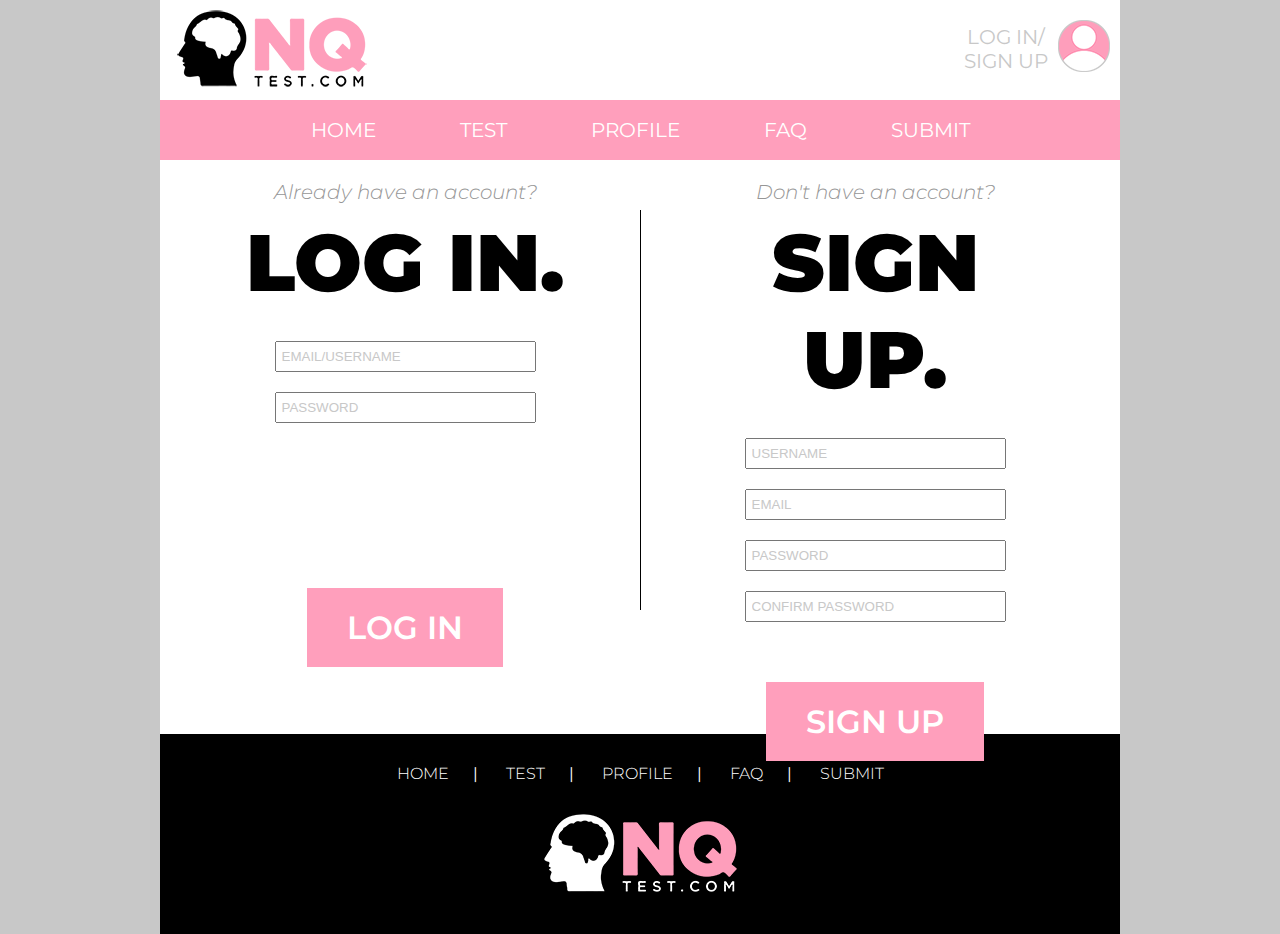
==== profile.html @ e5466728 "added files" ====
<!DOCTYPE html>
<html xmlns="http://www.w3.org/1999/xhtml" lang="en">
	<head>
		<title>NQ TEST | LOG IN/SIGN UP </title>
		<meta charset="utf-8"/>
		<link href="https://fonts.googleapis.com/css?family=Montserrat:300,300i,600,900" rel="stylesheet">
		<link rel="stylesheet" type="text/css" href="css/style.css">
		<link rel='shortcut icon' type='image/x-icon' href='img/favicon.ico' />
	</head>

	<body>
		<div class="wrapper">
			<header>
				<img src="img/logoSmall.png" class="logo"/>
				<div class="headerProfile">
					<a href="profile.html">LOG IN/<br>SIGN UP</a>
					<img src="img/userSmall.png" class="logo"/>
				</div>
			</header>
			<nav>
				<a href = "index.html">HOME</a>
				<a href = "test.html">TEST</a>
				<a href = "profile.html">PROFILE</a>
				<a href = "faq.html">FAQ</a>
				<a href = "submit.html">SUBMIT</a>
			</nav>
				<div class="logIn">
					<h3>Already have an account?</h3>
					<h1>LOG IN.</h1>
					<form action="/action_page.php">
						<input type="text" placeholder="EMAIL/USERNAME" class="logInInput">
						<input type="text" placeholder="PASSWORD" class="logInInput">
					</form>
					<div class="spacer2"></div>
					<div class="bigButton">
						<a href="#">LOG IN</a>
					</div>
				</div>
				<img src="img/line.png" class="line"/>
				<div class="signUp">
					<h3>Don't have an account?</h3>
					<h1>SIGN UP.</h1>
					<form action="/action_page.php">
						<input type="text" placeholder="USERNAME" class="logInInput">
						<input type="text" placeholder="EMAIL" class="logInInput">
						<input type="text" placeholder="PASSWORD" class="logInInput">
						<input type="text" placeholder="CONFIRM PASSWORD" class="logInInput">
					</form>
					<div class="bigButton">
						<a href="#">SIGN UP</a>
					</div>
				</div>
			<footer>
				<div class="footerNav">
					<a href = "index.html">HOME</a>|
					<a href = "test.html">TEST</a>|
					<a href = "profile.html">PROFILE</a>|
					<a href = "faq.html">FAQ</a>|
					<a href = "submit.html">SUBMIT</a>
				</div>
				<img src="img/logoWhiteSmall.png"/>
			</footer>
		</div>
	</body>
</html>
---- css/style.css ----
header{
	height: 100px;
	background-color: #FFF;
}

header{

}


nav{
	text-align: center;
	background-color: #ff9fbc;
}

nav a{
	text-decoration: none;
	color: white;
	font-size: 1.25em;
	margin: 0px;
	line-height: 60px;
	margin-left: 2em;
	margin-right: 2em;
}

a{
	text-decoration: none;
}

body{
	margin: 0px; /* Often browsers have a 5px margin by default */
	font-family: 'Montserrat', sans-serif;
	background-color: #C8C8C8;
}

footer{
	height: 200px;
	background-color: #000;
	margin-top: 70px;
	text-align: center;
}

div{
	margin-top: 5px;
	margin-bottom: 5px;
}

h1{
	margin-bottom: 20px;
	margin-top: 40px;
	font-size: 5em;
	font-weight: 900;
}

h2{
	margin-bottom: 40px;
	font-size: 1.25em;
	font-weight: 300;
	font-style: italic;
	color: #969696;
	margin-top: -15px;
}

h3{
	margin-bottom: -30px;
	font-size: 1.25em;
	font-weight: 300;
	font-style: italic;
	color: #969696;
	margin-top: 15px;
}

h4{
	font-size: 1.25em;
	font-weight: 900;
	color: #ff9fbc;
	margin-top: 15px;
	margin-bottom: -10px;
}

h5{
	margin-top: -5px;
	margin-left: 10px;
	color: #000;
	font-size: 1em;
	font-weight: 300;
}

h6{
	margin-bottom: 20px;
	margin-top: 0px;
	font-size: 1.25em;
	font-weight: 900;
}

p{
	font-size:1em;
}


a:hover{
	text-decoration: none;
	color: black;
}

.logo{
	float: left;
}

.headerProfile{
	float: right;
}

.headerProfile a{
	font-size: 1.25em;
	margin-top: 20px;
	float: left;
	color: #C8C8C8;
}

.headerProfile a:hover{
	color: #ff9fbc;
}

.headerProfile img{
	margin-top: 15px;
	margin-left: 10px;
	margin-right: 10px;
	float: right;
}

.wrapper{
	width: 960px;
	margin: auto;
	text-align: center;
	background-color: #FFF;
}

.textHolder{
	width: 720px;
	margin: auto;
	text-align: center;
	justify-content: center;
}

.textHolderFAQ{
	text-align: left;
}

.image{

}

.bigButton{
	margin-top: 70px;
	margin-left: auto;
	margin-right: auto;
	text-align: center;
}

.bigButton a{
	font-size: 2em;
	font-weight: 600;
	color: #FFF;
	background-color: #ff9fbc;
	padding: 20px 40px;
	position: relative;
}

.bigButton a:hover{
	background-color: #ef8fac;
}

.bigButton a:active{
	top: 4px;
	background-color: #ef8fac;
}

.footerNav{
	color: white;
	font-size: 1em;
	padding-top: 30px;
	margin-bottom: 20px;
}

.footerNav a{
	font-weight: 300;
	text-decoration: none;
	color: white;
	font-size: 1em;
	margin-left: 1.5em;
	margin-right: 1.5em;
}

.testAdviceWrapper{
	margin: auto;
	display: flex;
	flex-wrap: wrap;
	justify-content: center;
}

.testAdvice{
	width: 350px;
}

.logIn{
	width: 350px;
	float: left;
	margin-left: 70px;
}

.signUp{
	width: 350px;
	float: right;
	margin-right: 70px;
}

.spacer1{
	height: 500px;
}

.spacer2{
	height: 100px;
}

.logInInput{
	width: 250px;
	height: 25px;
	margin: 10px;
	padding-left: 5px;
	color: #000;
}

.line{
	margin-top: 50px;
	margin-bottom: 50px;
}

.messageInput{
	width: 600px;
	height: 175px;
	margin-top: 10px;
	margin-bottom: 10px;
	padding-left: 5px;
	color: #000;

	padding-top: -80px;
	font-family: "Montserrat", sans-serif;
}

.imageChooser{
	margin-left: 70px;
}

.memeImage{
	margin-top: 20px;
	margin-bottom: 20px;
}

.option{
	margin-left: 100px;
	display: table;
}

.nextButton{
	border:	none;
	outline: none;
	margin-left: auto;
	margin-right: auto;
	margin-top: 30px;
	margin-bottom: -10px;
	background: #ff9fbc;
	position: relative;
}

.nextButton:hover{
	background: #ef8fac;
}

.nextButton:active{
	top: 4px;
}

.nextButton p{
	font-family: "Montserrat", sans-serif;
	font-size: 2.5em;
	font-weight: 600;
	color: #FFF;
	margin-left: 30px;
	margin-right: 30px;
	margin-top: 20px;
	margin-bottom: 20px;
}

.NQ{
	margin-bottom: 20px;
	margin-top: 40px;
	font-size: 3em;
	font-weight: 900;
}

.woke{
	margin-top: 0px;
	width: 150px;
	height: 20px;
	float: left;
}

.normie{
	width: 50px;
	margin: auto;
}

.turboNormie{
	margin-top: -44px;
	width: 150px;
	height: 20px;
	float: right;
}

::-webkit-input-placeholder { /* WebKit, Blink, Edge */
    color:    #C8C8C8;
}
:-moz-placeholder { /* Mozilla Firefox 4 to 18 */
   color:    #C8C8C8;
   opacity:  1;
}
::-moz-placeholder { /* Mozilla Firefox 19+ */
   color:    #C8C8C8;
   opacity:  1;
}
:-ms-input-placeholder { /* Internet Explorer 10-11 */
   color:    #C8C8C8;
}
::-ms-input-placeholder { /* Microsoft Edge */
   color:    #C8C8C8;
}
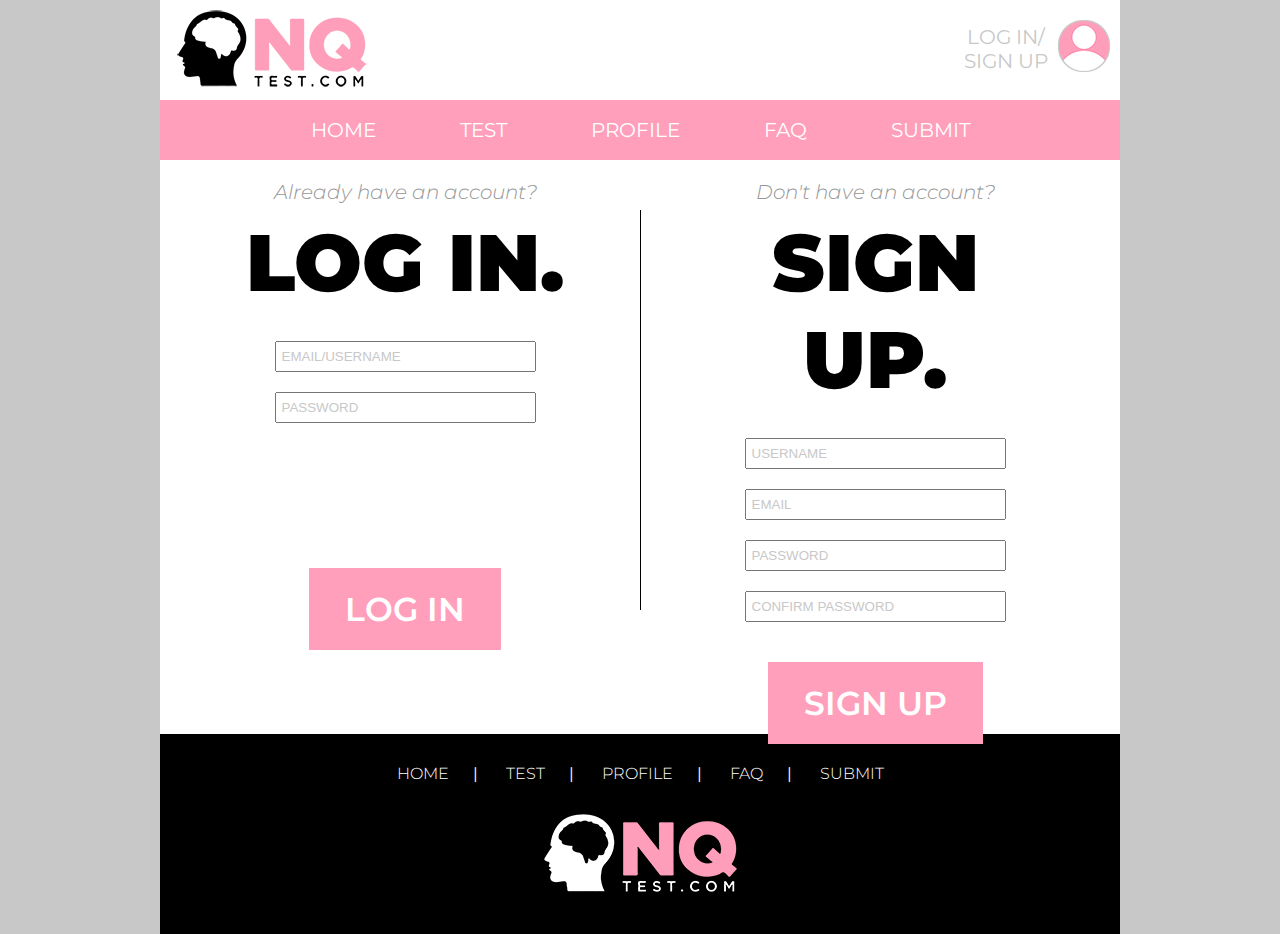
==== commit 9b9cea05: "improvements to signup and submit" ====
--- a/profile.html
+++ b/profile.html
@@ -28,27 +28,28 @@
 					<h3>Already have an account?</h3>
 					<h1>LOG IN.</h1>
 					<form action="/action_page.php">
-						<input type="text" placeholder="EMAIL/USERNAME" class="logInInput">
-						<input type="text" placeholder="PASSWORD" class="logInInput">
+						<input type="text" placeholder="EMAIL/USERNAME" name="email/username" class="logInInput" required>
+						<input type="password" placeholder="PASSWORD" name="password" class="logInInput" required>
+						<div class="spacer2"></div>
+						<button class="nextButton" type="submit">
+							<p>LOG IN</p>
+						</button>
 					</form>
-					<div class="spacer2"></div>
-					<div class="bigButton">
-						<a href="#">LOG IN</a>
-					</div>
 				</div>
 				<img src="img/line.png" class="line"/>
 				<div class="signUp">
 					<h3>Don't have an account?</h3>
 					<h1>SIGN UP.</h1>
 					<form action="/action_page.php">
-						<input type="text" placeholder="USERNAME" class="logInInput">
-						<input type="text" placeholder="EMAIL" class="logInInput">
-						<input type="text" placeholder="PASSWORD" class="logInInput">
-						<input type="text" placeholder="CONFIRM PASSWORD" class="logInInput">
+						<input type="text" placeholder="USERNAME" name="username" class="logInInput" required>
+						<input type="text" placeholder="EMAIL"
+						name="email" class="logInInput" required>
+						<input type="password" placeholder="PASSWORD" name="password" class="logInInput" required>
+						<input type="password" placeholder="CONFIRM PASSWORD" name="password-repeat" class="logInInput" required>
+						<button class="nextButton" type="submit">
+							<p>SIGN UP</p>
+						</button>
 					</form>
-					<div class="bigButton">
-						<a href="#">SIGN UP</a>
-					</div>
 				</div>
 			<footer>
 				<div class="footerNav">
--- a/css/style.css
+++ b/css/style.css
@@ -220,7 +220,7 @@
 }
 
 .spacer2{
-	height: 100px;
+	height: 95px;
 }
 
 .logInInput{
